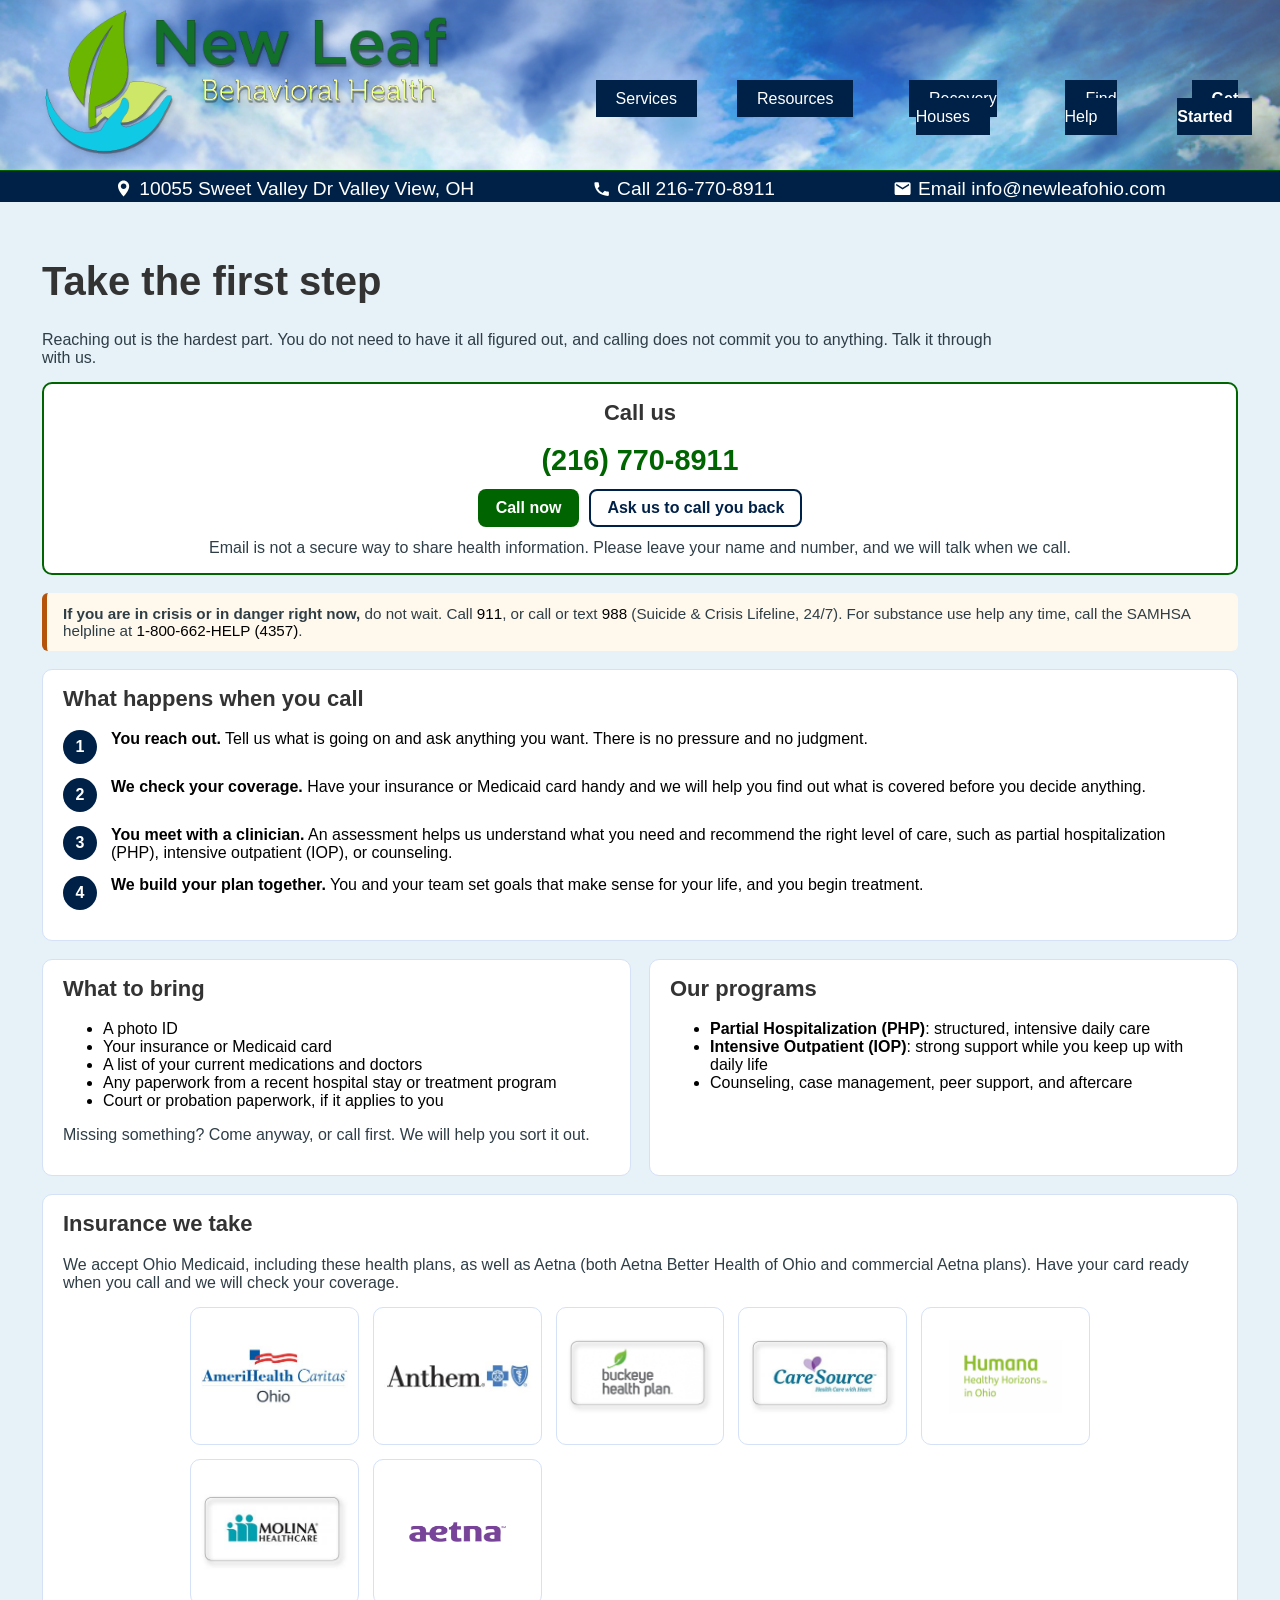
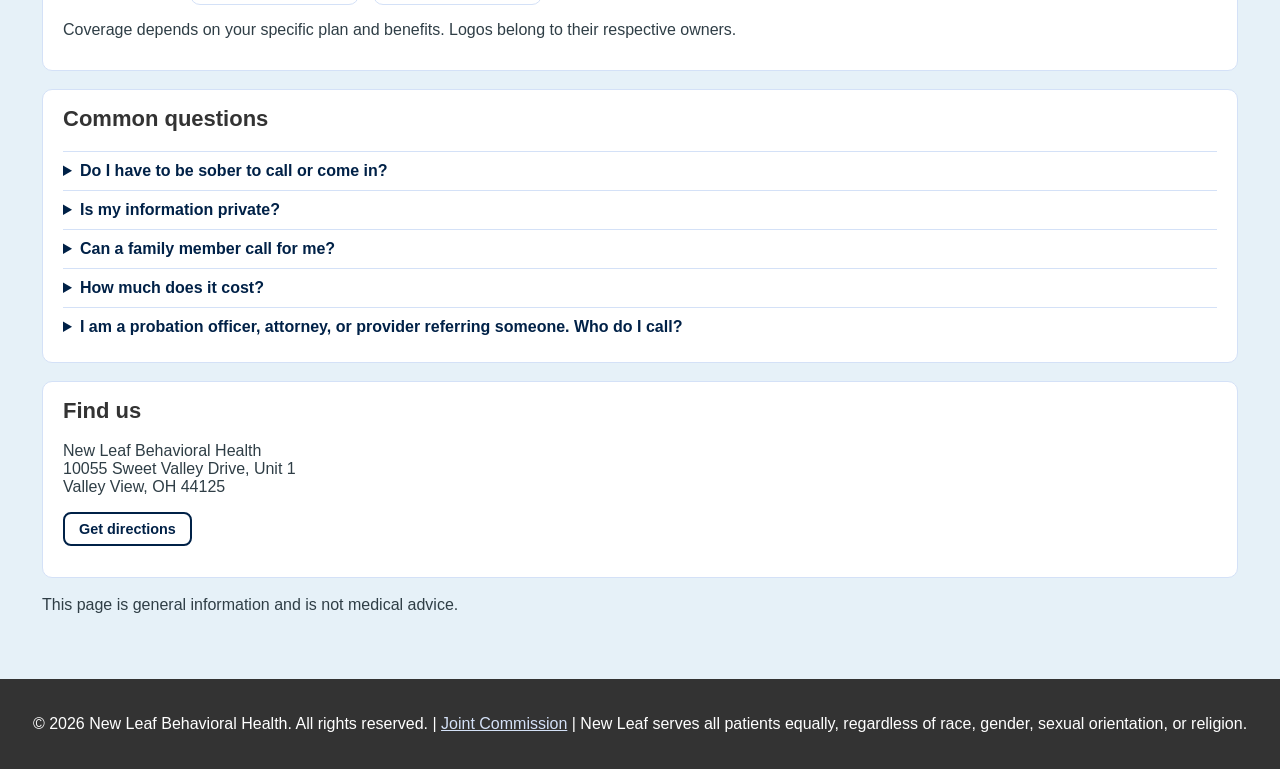
==== get-started.html @ 6cd8bce8 "Initial commit of the New Leaf Behavioral Health website Static site (HTML/CSS/JS) previously deploy" ====
<!DOCTYPE html>
<html lang="en">
<head>
    <meta charset="UTF-8">
    <meta name="viewport" content="width=device-width, initial-scale=1.0">
    <title>Get Started | New Leaf Behavioral Health, Valley View, Ohio</title>
    <meta name="description" content="Ready to start treatment? Call New Leaf Behavioral Health in Valley View, Ohio at (216) 770-8911. Learn what happens when you call, what to bring, and how we protect your privacy.">
    <link rel="icon" href="favicon.png" type="image/png">
    <link rel="stylesheet" href="style.css">
    <link rel="stylesheet" href="directory.css">
</head>
<body>
<div id="header"></div>

<div class="full_width_section" id="GetStarted">
    <h1>Take the first step</h1>
    <p class="page-lead">Reaching out is the hardest part. You do not need to have it all figured out, and calling does not commit you to anything. Talk it through with us.</p>

    <div class="panel cta-panel">
        <h2>Call us</h2>
        <div class="cta-phone"><a href="tel:216-770-8911" style="color:#006400;">(216) 770-8911</a></div>
        <div class="cta-row">
            <a class="btn call" href="tel:216-770-8911">Call now</a>
            <a class="btn ghost" href="mailto:info@newleafohio.com?subject=Please%20call%20me%20back&amp;body=Please%20call%20me%20back.%0D%0A%0D%0AMy%20name%3A%20%0D%0AMy%20phone%20number%3A%20%0D%0ABest%20time%20to%20reach%20me%3A%20%0D%0A%0D%0A(Please%20do%20not%20include%20health%20details%20in%20this%20email.)">Ask us to call you back</a>
        </div>
        <p class="disclaimer" style="margin:12px 0 0;">Email is not a secure way to share health information. Please leave your name and number, and we will talk when we call.</p>
    </div>

    <div class="dir-note warn">
        <strong>If you are in crisis or in danger right now,</strong> do not wait. Call <a href="tel:911">911</a>, or call or text <a href="tel:988">988</a> (Suicide &amp; Crisis Lifeline, 24/7). For substance use help any time, call the SAMHSA helpline at <a href="tel:1-800-662-4357">1-800-662-HELP (4357)</a>.
    </div>

    <div class="panel">
        <h2>What happens when you call</h2>
        <ol class="steps">
            <li><strong>You reach out.</strong> Tell us what is going on and ask anything you want. There is no pressure and no judgment.</li>
            <li><strong>We check your coverage.</strong> Have your insurance or Medicaid card handy and we will help you find out what is covered before you decide anything.</li>
            <li><strong>You meet with a clinician.</strong> An assessment helps us understand what you need and recommend the right level of care, such as partial hospitalization (PHP), intensive outpatient (IOP), or counseling.</li>
            <li><strong>We build your plan together.</strong> You and your team set goals that make sense for your life, and you begin treatment.</li>
        </ol>
    </div>

    <div class="two-col">
        <div class="panel">
            <h2>What to bring</h2>
            <ul>
                <li>A photo ID</li>
                <li>Your insurance or Medicaid card</li>
                <li>A list of your current medications and doctors</li>
                <li>Any paperwork from a recent hospital stay or treatment program</li>
                <li>Court or probation paperwork, if it applies to you</li>
            </ul>
            <p class="disclaimer">Missing something? Come anyway, or call first. We will help you sort it out.</p>
        </div>
        <div class="panel">
            <h2>Our programs</h2>
            <ul>
                <li><a href="whatis/php.html"><strong>Partial Hospitalization (PHP)</strong></a>: structured, intensive daily care</li>
                <li><a href="whatis/iop.html"><strong>Intensive Outpatient (IOP)</strong></a>: strong support while you keep up with daily life</li>
                <li>Counseling, case management, peer support, and aftercare</li>
            </ul>
        </div>
    </div>

    <div class="panel">
        <h2>Insurance we take</h2>
        <p>We accept Ohio Medicaid, including these health plans, as well as Aetna (both Aetna Better Health of Ohio and commercial Aetna plans). Have your card ready when you call and we will check your coverage.</p>
        <div class="ins-grid">
            <figure><img src="insurance/amerihealth-caritas-ohio.jpg" alt="AmeriHealth Caritas Ohio" loading="lazy"></figure>
            <figure><img src="insurance/anthem.jpg" alt="Anthem" loading="lazy"></figure>
            <figure><img src="insurance/buckeye-health-plan.png" alt="Buckeye Health Plan" loading="lazy"></figure>
            <figure><img src="insurance/caresource.jpg" alt="CareSource" loading="lazy"></figure>
            <figure><img src="insurance/humana-healthy-horizons-ohio.png" alt="Humana Healthy Horizons in Ohio" loading="lazy"></figure>
            <figure><img src="insurance/molina-healthcare.jpg" alt="Molina Healthcare" loading="lazy"></figure>
            <figure><img src="insurance/aetna.png" alt="Aetna" loading="lazy"></figure>
        </div>
        <p class="disclaimer">Coverage depends on your specific plan and benefits. Logos belong to their respective owners.</p>
    </div>

    <div class="panel">
        <h2>Common questions</h2>
        <details class="faq">
            <summary>Do I have to be sober to call or come in?</summary>
            <p>No. You do not have to be sober or feel ready to call. If you need medical detox first, we will help you find the right place to start.</p>
        </details>
        <details class="faq">
            <summary>Is my information private?</summary>
            <p>Yes. Your treatment records are protected by federal privacy laws, including HIPAA and 42 CFR Part 2 (the substance use treatment confidentiality rule). We share information only with your written permission, except where the law requires otherwise.</p>
        </details>
        <details class="faq">
            <summary>Can a family member call for me?</summary>
            <p>Yes. Family and friends are welcome to call and ask how treatment works. Without your written permission, we cannot share any information about you, or even confirm that you are a client.</p>
        </details>
        <details class="faq">
            <summary>How much does it cost?</summary>
            <p>It depends on your coverage. Call us with your insurance or Medicaid card and we will tell you what to expect before you commit to anything.</p>
        </details>
        <details class="faq">
            <summary>I am a probation officer, attorney, or provider referring someone. Who do I call?</summary>
            <p>Call the same number, (216) 770-8911, or email <a href="mailto:info@newleafohio.com">info@newleafohio.com</a>.</p>
        </details>
    </div>

    <div class="panel">
        <h2>Find us</h2>
        <p>New Leaf Behavioral Health<br>10055 Sweet Valley Drive, Unit 1<br>Valley View, OH 44125</p>
        <p><a class="btn ghost small" href="https://www.google.com/maps/search/?api=1&amp;query=10055+Sweet+Valley+Drive+Unit+1+Valley+View+OH+44125" target="_blank" rel="noopener">Get directions</a></p>
    </div>

    <p class="disclaimer">This page is general information and is not medical advice.</p>
</div>

<div id="footer"></div>
<script src="header_footer.js" defer></script>
<script src="javascript/highlight.js" defer></script>
<script src="javascript/mob_menu.js" defer></script>
</body>
</html>
---- style.css ----
body {
  font-family: Arial, sans-serif;
  margin: 0;
  padding: 0;
  background-color: #e6f1f8; /* Fixed blue background color */
}

header {
  background-image: url(images/headerBG2.png);
  background-repeat: no-repeat;
  background-position: center center;
  background-size: cover;
  background-color: #e6f1f8; /* fallback color */
  
  height: auto;

}

.branding {
  float: left;
  padding-left: 2%;
}

.responsive-logo {
  max-width: 80%;
  height: auto;
}

@media (max-width: 60.4375em) {
	
	
  .responsive-logo {
    max-width: 70%;
    float: left;
  }
  .branding {
    float: none;
    padding-left: 2%;
  }
  .phone {
    text-align: center;
  }


}


.nav {
  margin-top: 0;
  padding-top: 4.375em;
  height: 100%;
  color: white;
  text-align: center;
  display: none;
  flex-direction: row;
  justify-content: center;
  align-items: center;
  z-index: 1000;
}

.nav a {
  text-decoration: none;
  color: white;
  background-color: #002147;
}

.nav a:hover {
  background-color: #f0f0f0;
  color: #333;
}

.phone {
  margin: 0.0625em 0 0 0;
  color: #2f3e46;
  text-align: center;
  padding-top: 0.3125em;
  padding-left: 0;
  background-color: #002147;
  width: 100%;
  display: flex;
  flex-wrap: wrap;
  text-decoration: none;
  color: #d4e1f7;
  justify-content: space-evenly;
  border-top: 0.0625em solid #006400;
}

.small_phone {
  display: none;
}

.phone a {
  text-decoration: none;
  color: white;
  padding: 0.1875em;
}

.phone a:hover {
  color: #5763f7;
}

.top {
  text-align: center;
  flex: 100%;
  height: auto;
  background-color: rgba(0, 0, 50, 1);
}

.top h1 {
  font-size: 1.25em;
  color: #d4e1f7;
  text-align: center;
}

.top h2 {
  font-size: 1.125em;
  color: #d4e1f7;
}

.intro-text {
  text-align: center;
  padding: 0.3125em;
  background-color: #f4fdf6;
  color: #2a402c;
  font-family: 'Segoe UI', sans-serif;
}

.intro-text h1 {
  font-size: 1.25em;
  margin-bottom: 0.5em;
  color: #143C5A;
}

.intro-text p {
  font-size: 1.2em;
  max-width: 43.75em;
  margin: 0 auto;
}

@media (min-width: 48em) {
  .nav {
    display: flex;
    align-items: center;
    z-index: 1000;
  }
  .nav a {
    text-decoration: none;
    color: white;
    padding: 0.625em 1.25em;
  }
  .menu-toggle {
    display: none;
  }
  .menu.active {
    display: none;
  }
  .extra_pic {
    margin-left: 3.125em;
    position: relative;
    width: 100%;
    max-width: 36.25em;
    min-width: 23.75em;
    float: right;
  }
  .extra_pic img {
    width: 100%;
    max-width: 43.75em;
    min-width: 23.75em;
 
 }

/* ---------- Carousel Section ---------- */

.carousel_container {
    display: flex;
    justify-content: space-between;
    margin: 20px 100px;
    padding: 1px;
    text-align: left;
    font-size: 1em;
}
.carousel {
    margin-left: 0px;
    position: relative;
    width: 100%;
    max-width: 580px;
    min-width: 380px;
    overflow: hidden;
    float: left;
}
}


			
				
/* Mobile styles ---VVVVVVVVVVVVVVVVVVVVV---javascript enabled-------------*/
/* Hamburger Button */
.menu-toggle {
	 padding: 2px 10px; /* More padding = fatter button */
  position: absolute;
  top: 10px;
  right: 15px;
  background-color: rgba(255, 255, 255, 0.2); /* White with 60% opacity */
  border: 1px solid #2f3e46;
  box-shadow: inset 0 0 0 1px white; /* Inner white border */
  font-size: 28px;
  cursor: pointer;
  z-index: 1001;
  color: #2f3e46;
}

.menu-toggle:hover {
  color: #000;
}


/* Hidden by default */

.menu {
  display: none;
  position: absolute;
  top: 50px; /* just below the hamburger */
  right: 15px; /* small margin from the right edge */
  width: 240px; /* typical width */
  background-color: #fff;
  border: 1px solid #ccc;
  border-radius: 8px;
  box-shadow: 0 4px 12px rgba(0, 0, 0, 0.15);
  z-index: 1000;
  padding: 10px 0;
}



/* When menu is active */
.menu.active {
  display: flex;
  flex-direction: column;
  align-items: center;
}

/* Menu list items */
.menu li {
  border-top: 1px solid #e6f1f8;
  list-style: none;
  width: 100%;
  padding: 0;
  margin: 0;
}

.menu a {
  display: block;
  padding: 12px 20px;
  text-align: left;
  color: #333;
  text-decoration: none;
  font-weight: 500;
  transition: background-color 0.3s, color 0.3s;
}

.menu a:hover {
  background-color: #e6f1f8;
  color: #003366;
}

/* Mobile styles ---^^^^^^^^^^^^^^^^^^^^^^^^^^^^^^^^^^^^^^^^^^^^^^^^---javascript enabled-------------*/

        
		




/* Rewritten CSS with em units where appropriate */

.full_width_section {
  background-color: #e6f1f8;
  margin: 1.25em 0.75em;
  padding: 0.625em 1.875em 1.875em 1.875em;
  text-align: left;
  height: auto;
}

.full_width_section h1 {
  font-size: 2.5em;
  color: #333;
}

.full_width_section h2 {
  font-size: 1.375em;
  color: #333;
}

.full_width_section p {
  font-size: 1em;
  color: #2f3e46;
  margin-bottom: 0.9375em;
}

.full_width_section h3 {
  font-size: 1.25em;
  color: black;
  margin-top: 1.25em;
}

.full_width_section a {
  color: black;
  text-decoration: none;
}

.full_width_section a:hover {
  color: #033f5c;
  text-decoration: underline;
}

.full_width_section img {
  width: 100%;
  height: auto;
  display: block;
  margin: 1.25em;
}

footer {
  background-color: #333;
  color: #fff;
  padding: 1.25em;
  text-align: center;
}

.highlighted {
  background-color: white;
}


  
		  /* Add new CSS for mobile view */
        @media (max-width: 910px) 
		
		{
            .nav {
                display: none; /* Hide regular menu on smaller screens */
				 flex-direction: column; /* Align links vertically */
            }
            .menu-toggle {
                display: block; /* Show hamburger menu on smaller screens */
            }
            .sub-menu {
                display: none; /* Hide mobile menu items by default */
            }
            .menu.active .sub-menu {
                display: block; /* Show mobile menu items when menu is active */
            }
            .menu-toggle {
                /* Your styles for the hamburger menu button */
            }
            .sub-menu li {
                /* Your styles for mobile menu items */
            }
			  .
					  .phone
					  {
					 flex-wrap: wrap;
					 flex-direction: column; /* Align links vertically */
					  }
			header	
					{ 
					flex-direction: column; /* Align links vertically */
					}
			
			 .extra_pic
					   {
						display: none;
					   }
        }

		
	@media (min-width: 461px) and (max-width: 767px) {
  

  .carousel_container {
    flex-direction: column;
    align-items: center;
    margin: 0 auto;
    padding: 10px;
  }

  .carousel {
    width: 90%;
    max-width: 500px;
    margin: 0 auto;
	  position: relative;
  }

  .extra_pic {
    display: none;
  }
}
	
	@media (max-width: 460px) {
    header {
  display: flex;
  justify-content: space-between;
  align-items: center;
  
  position: relative;
  z-index: 1000;
}

	
	.small_phone {
        margin: 1px 0 0 0;
        
        padding-top: 5px;
        padding-left: 0;
        background-color: #002147;
        width: 100%;
        display: flex;
        flex-wrap: wrap;
        text-decoration: none;
        color: white;
        justify-content: space-evenly;
        border-top: 1px solid #006400;
        font-size: 0.875em; /* ~14px */
    }

    .small_phone a {
        text-decoration: none;
        color: white;
        padding: 3px;
        font-size: 0.875em;
    }

    .small_phone a:hover {
        color: #5763f7;
    }

    .phone {
        display: none;
    }
	.carousel_container {
    display: flex;
    justify-content: space-between;
    margin: 20px 20px;
    padding: 1px;
    text-align: left;
    font-size: 1em;
}
.carousel {
    margin-left: 0px;
    position: relative;
    width: 100%;
    max-width: 460px;
    min-width: 300px;
    overflow: hidden;
    float: left;
}
}

}

/* ---------- Carousel Section ---------- */


.carousel_container h3 {
    margin-bottom: 10px;
    color: #d4e1f7;
    font-size: 1.125em; /* ~18px */
}

.carousel_container a {
    margin-bottom: 10px;
    color: #d4e1f7;
    font-size: 1em;
}



.carousel-inner {
    position: relative;
    display: flex;
    transition: opacity 0.5s ease-in-out;
}

.carousel-item {
    display: none;
    box-sizing: border-box;
    font-size: 1em;
}

.carousel-item.active {
    display: block;
}

.carousel-item img {
    width: 100%;
    height: auto;
}

.carousel-caption {
    position: absolute;
    bottom: 10px;
    left: 48%;
    transform: translateX(-50%);
    background-color: rgba(0, 0, 0, 0.5);
    color: white;
    padding: 10px;
    border-radius: 5px;
    text-align: center;
    width: 50%;
    font-size: 0.9375em; /* ~15px */
}

.carousel-indicators {
    position: absolute;
    top: 3px;
    left: 36%;
    display: flex;
    justify-content: flex-start;
}

.indicator {
    background-color: rgba(173, 216, 230, 0.5);
    border: none;
    border-radius: 50%;
    width: 12px;
    height: 12px;
    margin: 0 5px;
    cursor: pointer;
    transition: background-color 0.3s, transform 0.3s;
}

.indicator.active {
    background-color: rgba(173, 216, 230, 0.98);
    transform: scale(1.2);
}

.carousel-control {
    position: absolute;
    top: 50%;
    width: 40px;
    height: 40px;
    padding: 0;
    margin-top: -20px;
    color: white;
    background-color: rgba(0, 0, 0, 0.2);
    border: none;
    cursor: pointer;
    font-size: 1.5em;
    transition: background-color 0.3s ease;
    z-index: 10;
}

.prev {
    top: 80%;
    transform: translateY(-50%);
    left: -7px;
}

.next {
    top: 80%;
    transform: translateY(-50%);
    right: 1%;
}

.carousel-control:hover {
    background-color: rgba(0, 0, 0, 0.8);
}
---- directory.css ----
/* Styles for the resource pages (recovery houses, find help, get started).
   Uses the site's existing palette: light blue #e6f1f8, navy #002147, green #006400. */

.page-lead { font-size: 1.1em; max-width: 60em; }

.dir-note {
  background: #fff;
  border-left: 5px solid #002147;
  border-radius: 6px;
  padding: 12px 16px;
  margin: 0 0 18px;
  font-size: 0.95em;
  color: #2f3e46;
}
.dir-note.warn { border-left-color: #b45309; background: #fff8ec; }

.dir-filters {
  background: #fff;
  border: 1px solid #d4e1f7;
  border-radius: 10px;
  padding: 14px 16px;
  margin-bottom: 14px;
}
.dir-filter-row {
  display: grid;
  grid-template-columns: repeat(auto-fit, minmax(180px, 1fr));
  gap: 12px;
}
.dir-filters label { display: block; font-size: 0.85em; color: #2f3e46; font-weight: bold; }
.dir-filters input[type="search"],
.dir-filters select {
  width: 100%;
  margin-top: 4px;
  padding: 9px 10px;
  border: 1px solid #b9c9d9;
  border-radius: 6px;
  font-size: 1em;
  box-sizing: border-box;
  background: #fff;
}
.dir-checks { display: flex; flex-wrap: wrap; gap: 8px 20px; margin-top: 12px; }
.dir-checks label { font-weight: normal; font-size: 0.95em; display: flex; align-items: center; gap: 6px; }
.dir-hint { font-size: 0.85em; color: #4a5a63; margin: 8px 0 0; }

.dir-count { font-weight: bold; color: #002147; margin: 10px 0; }

.dir-grid {
  display: grid;
  grid-template-columns: repeat(auto-fill, minmax(290px, 1fr));
  gap: 16px;
}
.dir-card {
  background: #fff;
  border: 1px solid #d4e1f7;
  border-radius: 10px;
  padding: 14px 16px 16px;
  display: flex;
  flex-direction: column;
}
.full_width_section .dir-card h3 { margin: 0 0 2px; font-size: 1.1em; color: #002147; }
.dir-sub { font-size: 0.85em; color: #4a5a63; margin: 0 0 6px; }
.dir-meta { font-size: 0.92em; color: #2f3e46; margin: 6px 0 0; }
.dir-tags { margin: 8px 0 6px; }
.dir-tags span {
  display: inline-block;
  font-size: 0.8em;
  background: #e6f1f8;
  color: #002147;
  border-radius: 12px;
  padding: 2px 10px;
  margin: 2px 4px 2px 0;
}
.dir-tags span.level { background: #002147; color: #fff; }
.dir-actions { margin-top: auto; padding-top: 10px; display: flex; flex-wrap: wrap; gap: 8px; }

.full_width_section a.btn,
.full_width_section a.btn:hover {
  display: inline-block;
  background: #002147;
  color: #fff;
  padding: 10px 18px;
  border-radius: 8px;
  font-weight: bold;
  text-decoration: none;
}
.full_width_section a.btn.call, .full_width_section a.btn.call:hover { background: #006400; }
.full_width_section a.btn.ghost, .full_width_section a.btn.ghost:hover {
  background: #fff;
  color: #002147;
  border: 2px solid #002147;
  padding: 8px 16px;
}
.full_width_section a.btn.small, .full_width_section a.btn.small:hover { padding: 7px 14px; font-size: 0.9em; }

.panel {
  background: #fff;
  border: 1px solid #d4e1f7;
  border-radius: 10px;
  padding: 16px 20px;
  margin: 0 0 18px;
}
.panel h2 { margin-top: 0; }
.cta-panel { background: #fff; border: 2px solid #006400; text-align: center; }
.cta-panel .cta-phone { font-size: 1.8em; font-weight: bold; margin: 6px 0 12px; }
.cta-row { display: flex; flex-wrap: wrap; gap: 10px; justify-content: center; }

.steps { counter-reset: step; list-style: none; padding: 0; margin: 0; }
.steps li {
  counter-increment: step;
  position: relative;
  padding: 0 0 14px 48px;
  min-height: 34px;
}
.steps li::before {
  content: counter(step);
  position: absolute;
  left: 0;
  top: 0;
  width: 34px;
  height: 34px;
  border-radius: 50%;
  background: #002147;
  color: #fff;
  font-weight: bold;
  display: flex;
  align-items: center;
  justify-content: center;
}
.two-col { display: grid; grid-template-columns: repeat(auto-fit, minmax(260px, 1fr)); gap: 18px; }
details.faq { border-top: 1px solid #d4e1f7; padding: 10px 0; }
details.faq summary { cursor: pointer; font-weight: bold; color: #002147; }
details.faq p { margin: 8px 0 0; }
.disclaimer { font-size: 0.85em; color: #4a5a63; }

/* Insurance logos */
.ins-grid {
  display: grid;
  grid-template-columns: repeat(auto-fit, minmax(150px, 1fr));
  gap: 14px;
  max-width: 900px;
  margin: 14px auto;
}
.ins-grid figure {
  margin: 0;
  background: #fff;
  border: 1px solid #d4e1f7;
  border-radius: 10px;
  padding: 10px;
  display: flex;
  align-items: center;
  justify-content: center;
  min-height: 96px;
}
.ins-grid img { max-width: 100%; max-height: 84px; height: auto; }
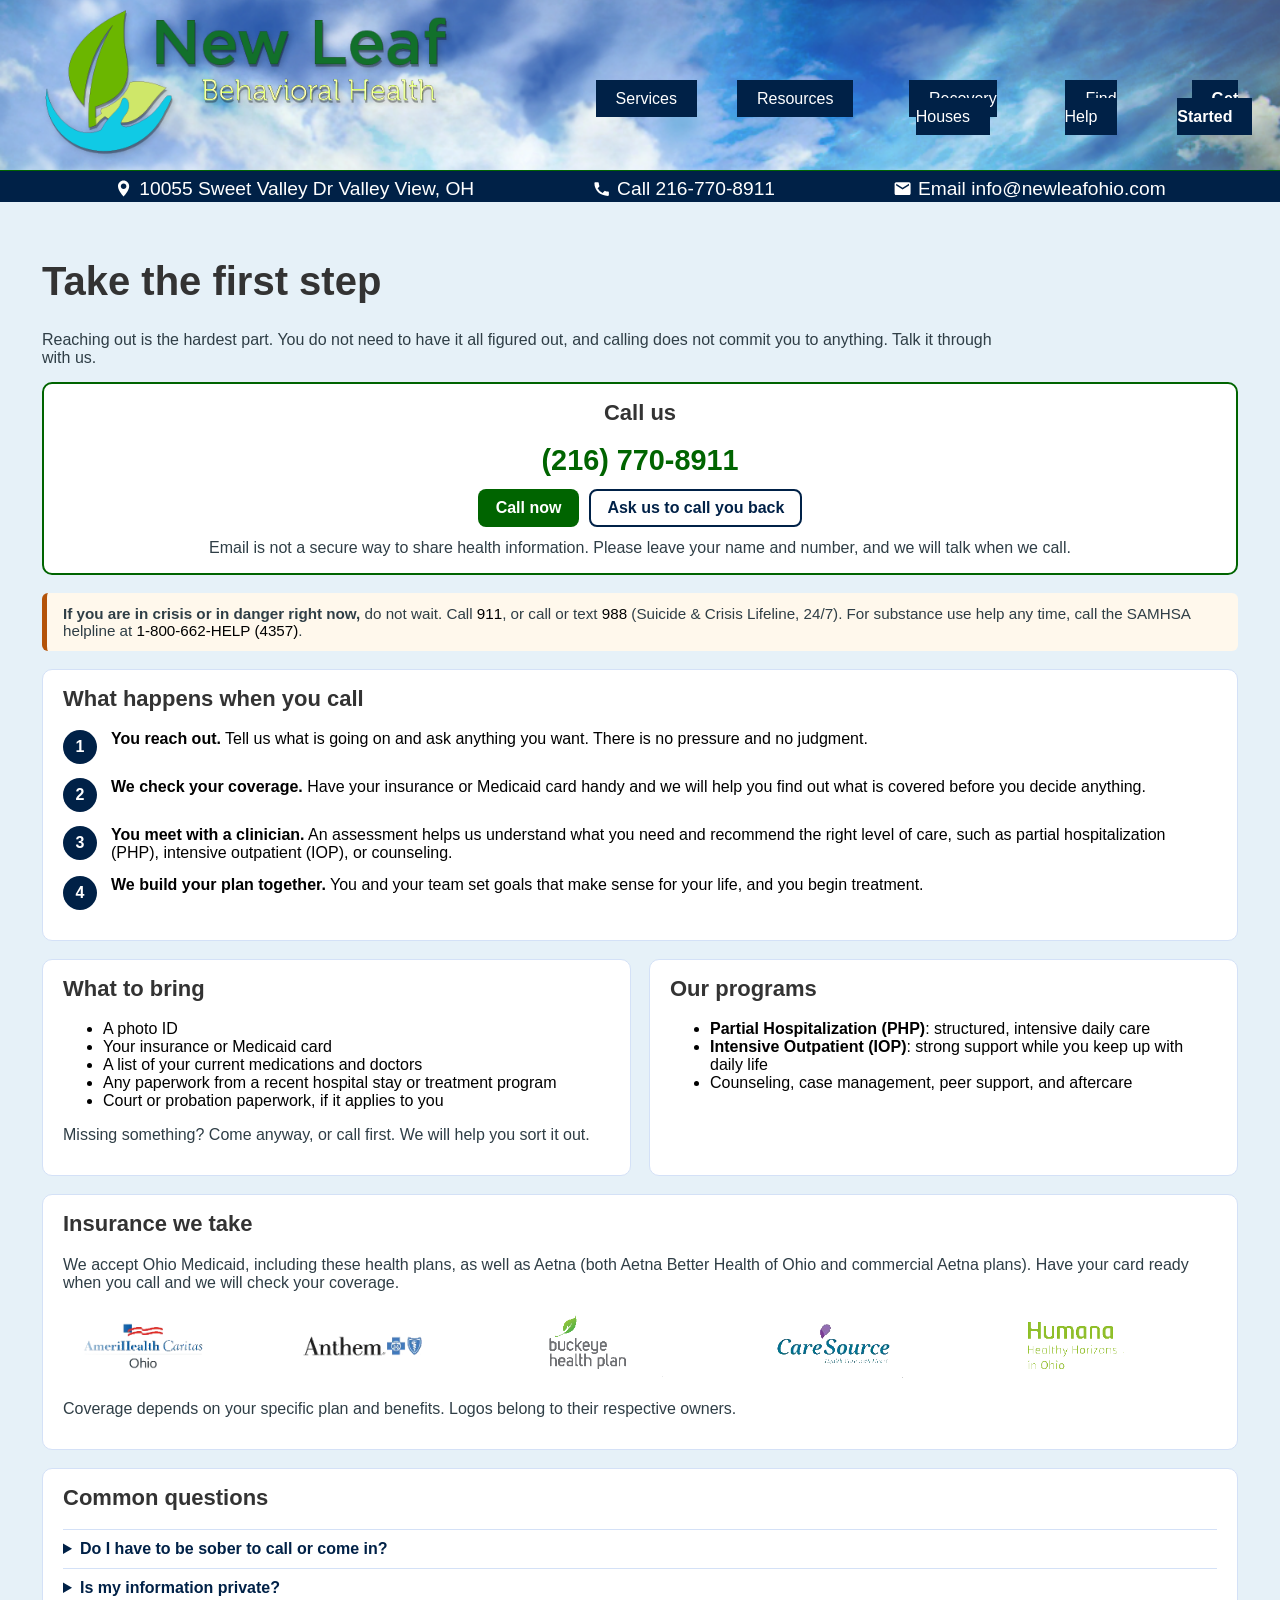
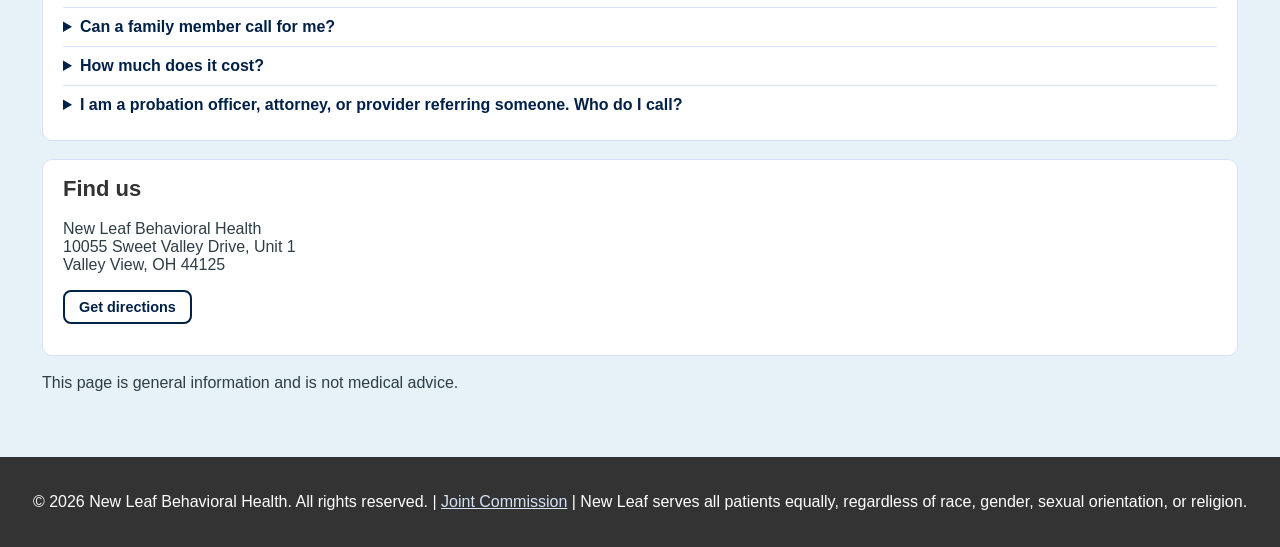
==== commit 31560d63: "Make insurance logos transparent PNGs, add auto-scrolling carousel Replaces the white/gray boxed log" ====
--- a/get-started.html
+++ b/get-started.html
@@ -65,14 +65,25 @@
     <div class="panel">
         <h2>Insurance we take</h2>
         <p>We accept Ohio Medicaid, including these health plans, as well as Aetna (both Aetna Better Health of Ohio and commercial Aetna plans). Have your card ready when you call and we will check your coverage.</p>
-        <div class="ins-grid">
-            <figure><img src="insurance/amerihealth-caritas-ohio.jpg" alt="AmeriHealth Caritas Ohio" loading="lazy"></figure>
-            <figure><img src="insurance/anthem.jpg" alt="Anthem" loading="lazy"></figure>
+        <div class="ins-marquee">
+          <div class="ins-track">
+            <figure><img src="insurance/amerihealth-caritas-ohio.png" alt="AmeriHealth Caritas Ohio" loading="lazy"></figure>
+            <figure><img src="insurance/anthem.png" alt="Anthem" loading="lazy"></figure>
             <figure><img src="insurance/buckeye-health-plan.png" alt="Buckeye Health Plan" loading="lazy"></figure>
-            <figure><img src="insurance/caresource.jpg" alt="CareSource" loading="lazy"></figure>
+            <figure><img src="insurance/caresource.png" alt="CareSource" loading="lazy"></figure>
             <figure><img src="insurance/humana-healthy-horizons-ohio.png" alt="Humana Healthy Horizons in Ohio" loading="lazy"></figure>
-            <figure><img src="insurance/molina-healthcare.jpg" alt="Molina Healthcare" loading="lazy"></figure>
+            <figure><img src="insurance/molina-healthcare.png" alt="Molina Healthcare" loading="lazy"></figure>
             <figure><img src="insurance/aetna.png" alt="Aetna" loading="lazy"></figure>
+            <div class="ins-track-dup" aria-hidden="true">
+              <figure><img src="insurance/amerihealth-caritas-ohio.png" alt="" loading="lazy"></figure>
+              <figure><img src="insurance/anthem.png" alt="" loading="lazy"></figure>
+              <figure><img src="insurance/buckeye-health-plan.png" alt="" loading="lazy"></figure>
+              <figure><img src="insurance/caresource.png" alt="" loading="lazy"></figure>
+              <figure><img src="insurance/humana-healthy-horizons-ohio.png" alt="" loading="lazy"></figure>
+              <figure><img src="insurance/molina-healthcare.png" alt="" loading="lazy"></figure>
+              <figure><img src="insurance/aetna.png" alt="" loading="lazy"></figure>
+            </div>
+          </div>
         </div>
         <p class="disclaimer">Coverage depends on your specific plan and benefits. Logos belong to their respective owners.</p>
     </div>
--- a/directory.css
+++ b/directory.css
@@ -132,23 +132,58 @@
 details.faq p { margin: 8px 0 0; }
 .disclaimer { font-size: 0.85em; color: #4a5a63; }
 
-/* Insurance logos */
-.ins-grid {
-  display: grid;
-  grid-template-columns: repeat(auto-fit, minmax(150px, 1fr));
-  gap: 14px;
-  max-width: 900px;
-  margin: 14px auto;
+/* Insurance logos -- transparent PNGs scrolling in a continuous marquee.
+   Two identical copies of the logo set sit side by side in one flex track
+   (the second copy is aria-hidden, decorative only); animating the track
+   exactly -50% loops seamlessly since that's precisely the width of one
+   copy. */
+.ins-marquee {
+  max-width: 100%;
+  overflow: hidden;
+  margin: 18px auto;
+  -webkit-mask-image: linear-gradient(to right, transparent, #000 6%, #000 94%, transparent);
+  mask-image: linear-gradient(to right, transparent, #000 6%, #000 94%, transparent);
 }
-.ins-grid figure {
+.ins-track {
+  display: flex;
+  align-items: center;
+  width: max-content;
+  gap: 56px;
+  animation: ins-scroll 32s linear infinite;
+}
+.ins-track-dup {
+  display: contents;
+}
+.ins-marquee:hover .ins-track,
+.ins-marquee:focus-within .ins-track {
+  animation-play-state: paused;
+}
+.ins-track figure {
   margin: 0;
-  background: #fff;
-  border: 1px solid #d4e1f7;
-  border-radius: 10px;
-  padding: 10px;
+  flex: 0 0 auto;
   display: flex;
   align-items: center;
   justify-content: center;
-  min-height: 96px;
+  height: 72px;
 }
-.ins-grid img { max-width: 100%; max-height: 84px; height: auto; }
+.ins-track img {
+  max-width: 150px;
+  max-height: 64px;
+  width: auto;
+  height: auto;
+}
+@keyframes ins-scroll {
+  from { transform: translateX(0); }
+  to { transform: translateX(-50%); }
+}
+@media (prefers-reduced-motion: reduce) {
+  .ins-track {
+    animation: none;
+    flex-wrap: wrap;
+    width: auto;
+    justify-content: center;
+  }
+  .ins-track-dup {
+    display: none;
+  }
+}
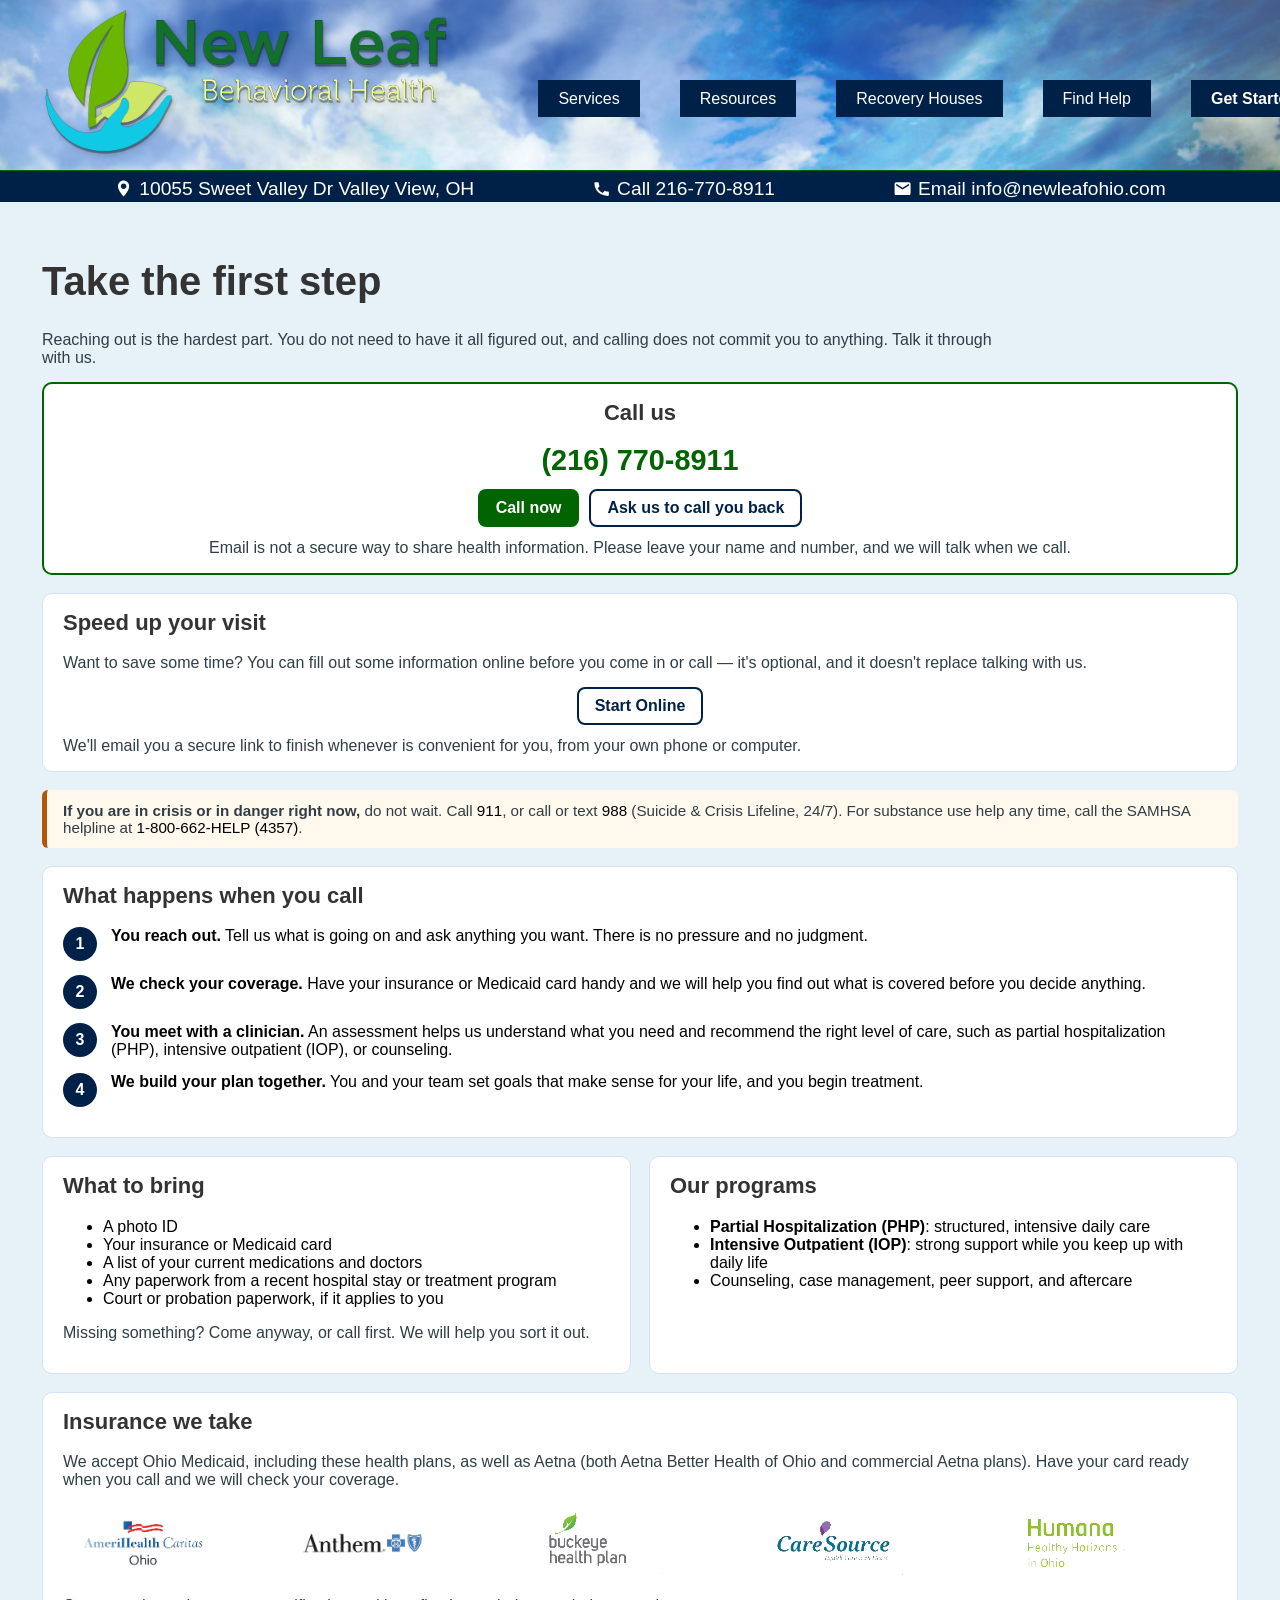
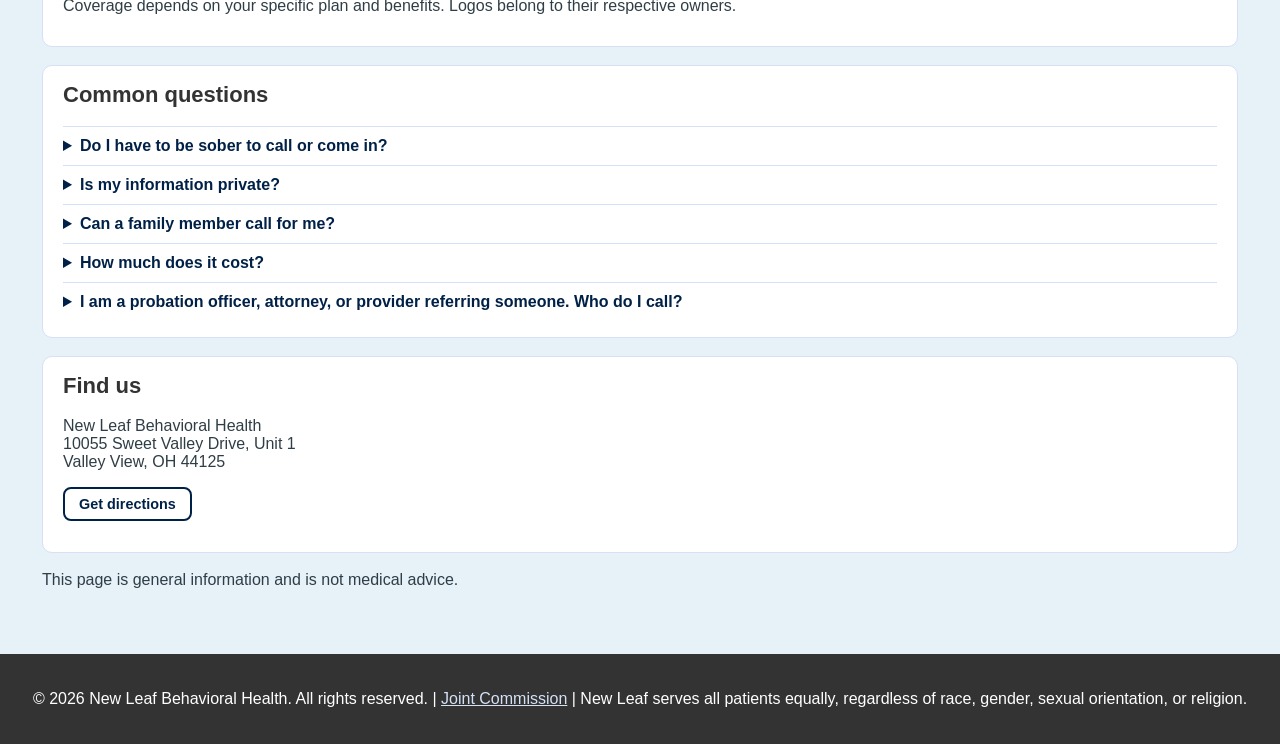
==== commit 27e9b473: "Add "Speed up your visit" online-intake panel (preview branch) Links to the test EMR server for now," ====
--- a/get-started.html
+++ b/get-started.html
@@ -24,6 +24,17 @@
             <a class="btn ghost" href="mailto:info@newleafohio.com?subject=Please%20call%20me%20back&amp;body=Please%20call%20me%20back.%0D%0A%0D%0AMy%20name%3A%20%0D%0AMy%20phone%20number%3A%20%0D%0ABest%20time%20to%20reach%20me%3A%20%0D%0A%0D%0A(Please%20do%20not%20include%20health%20details%20in%20this%20email.)">Ask us to call you back</a>
         </div>
         <p class="disclaimer" style="margin:12px 0 0;">Email is not a secure way to share health information. Please leave your name and number, and we will talk when we call.</p>
+    </div>
+
+    <div class="panel">
+        <h2>Speed up your visit</h2>
+        <p>Want to save some time? You can fill out some information online before you come in or call &mdash; it's optional, and it doesn't replace talking with us.</p>
+        <div class="cta-row">
+            <a class="btn ghost" href="http://44.212.195.197:8081/custom/nlbh/kiosk/request_intake.php">Start Online</a>
+            <!-- TESTING ONLY: points at the dev/test EMR server so this can be tried before production has custom/nlbh/ deployed.
+                 Swap back to https://staff.newleafohio.com/custom/nlbh/kiosk/request_intake.php once that deployment happens. -->
+        </div>
+        <p class="disclaimer" style="margin:12px 0 0;">We'll email you a secure link to finish whenever is convenient for you, from your own phone or computer.</p>
     </div>
 
     <div class="dir-note warn">
--- a/style.css
+++ b/style.css
@@ -147,7 +147,12 @@
   .nav a {
     text-decoration: none;
     color: white;
-    padding: 0.625em 1.25em;
+    padding: clamp(0.4em, 1.4vw, 0.625em) clamp(0.5em, 1.8vw, 1.25em);
+    font-size: clamp(0.8rem, 0.7rem + 0.6vw, 1rem);
+    white-space: nowrap;
+  }
+  .nav {
+    flex-wrap: nowrap;
   }
   .menu-toggle {
     display: none;
@@ -335,7 +340,7 @@
 
   
 		  /* Add new CSS for mobile view */
-        @media (max-width: 910px) 
+        @media (max-width: 1180px)
 		
 		{
             .nav {
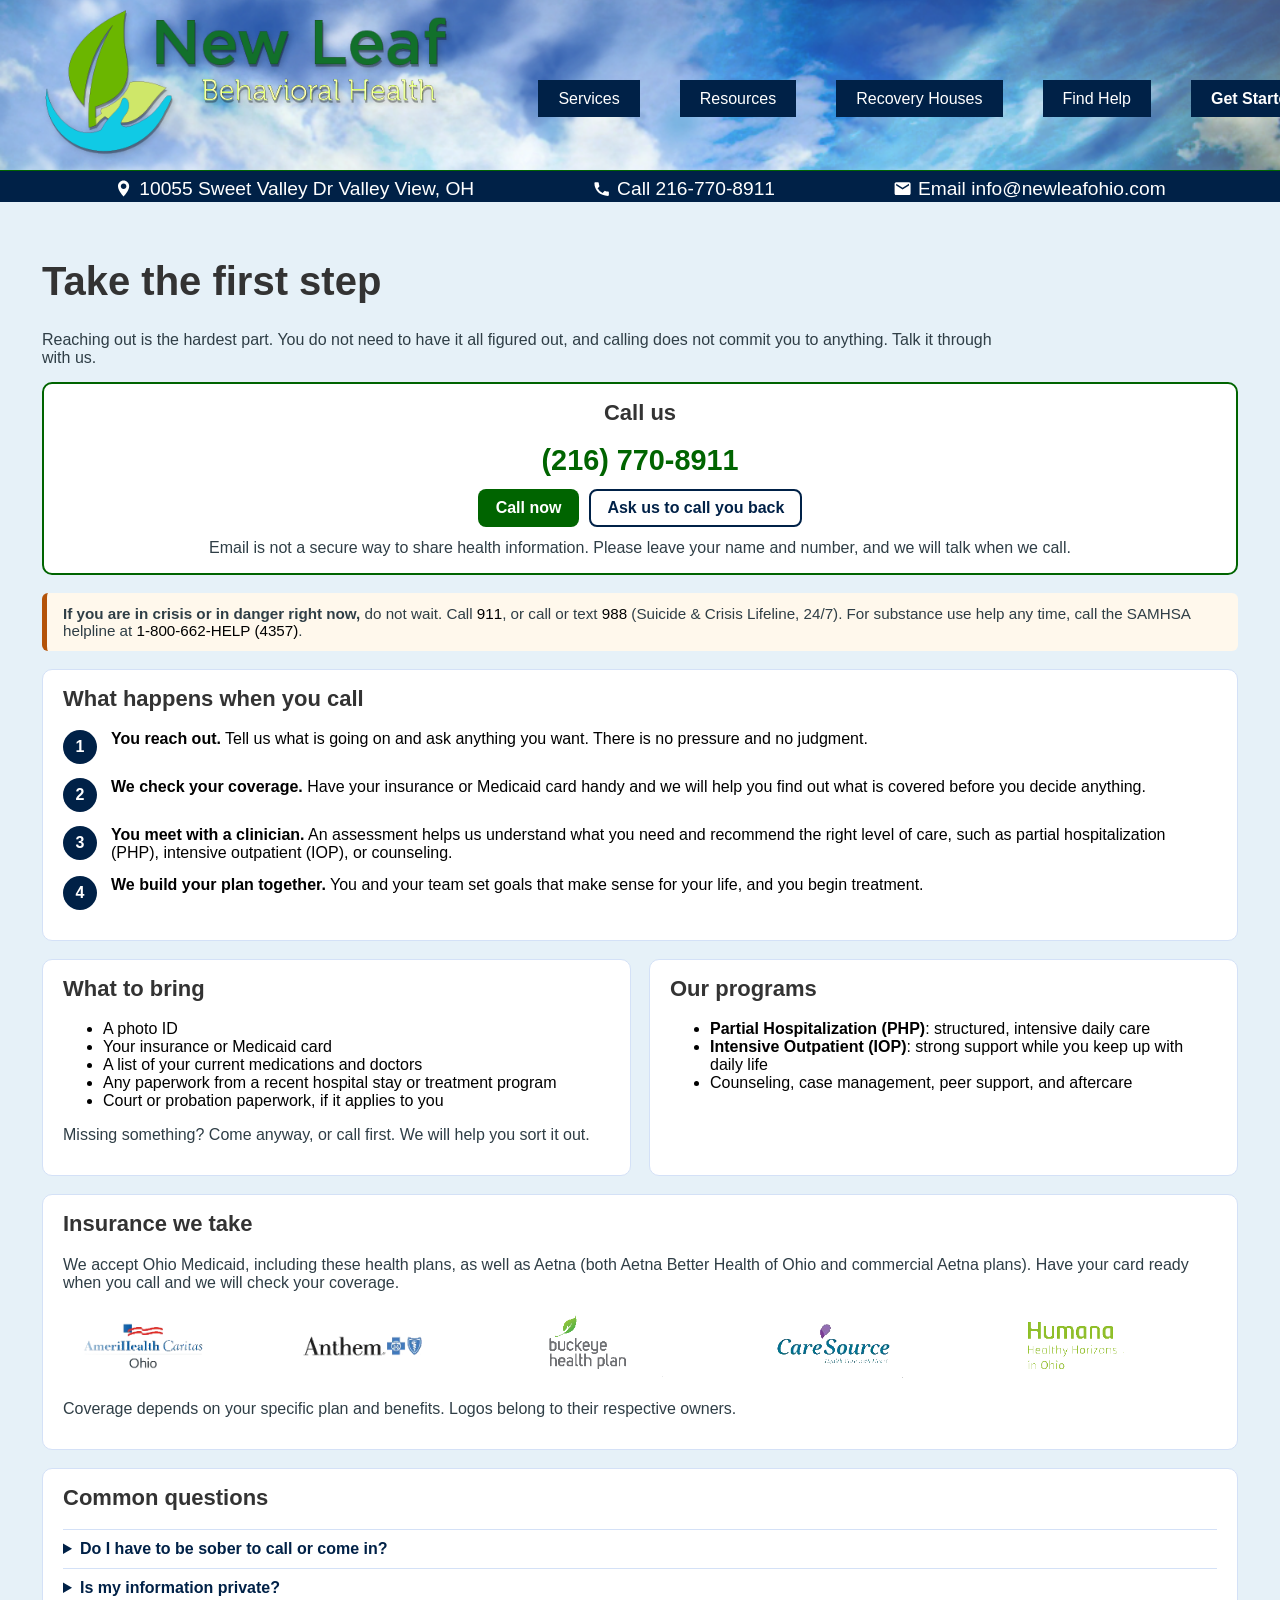
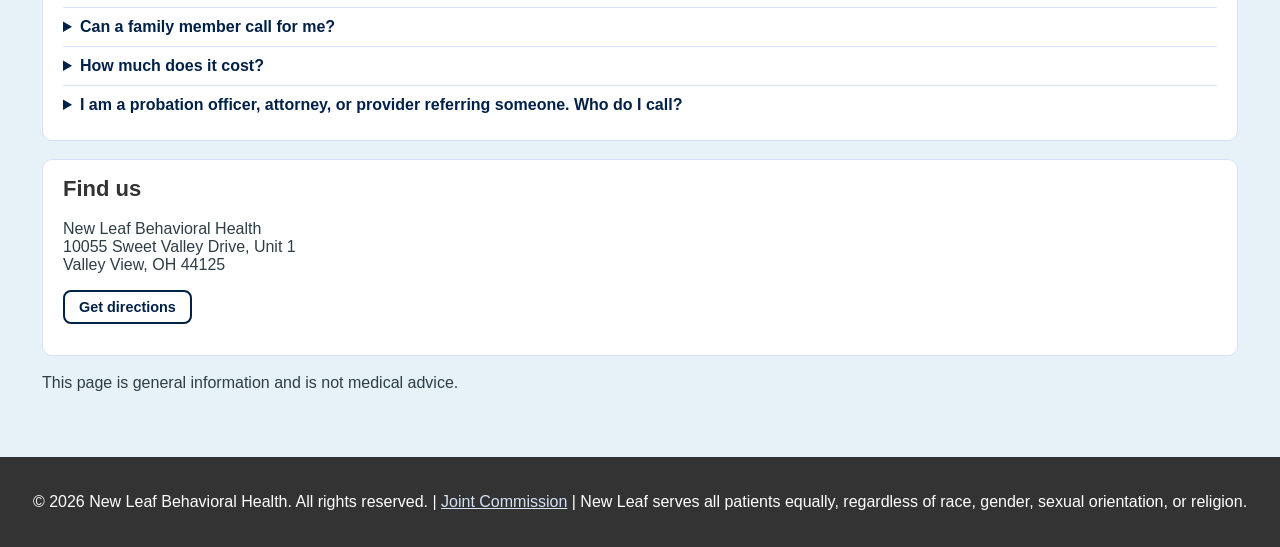
==== commit 79411a81: "Hide the online-intake panel behind a Konami-code reveal The panel is no longer in get-started.html'" ====
--- a/get-started.html
+++ b/get-started.html
@@ -26,16 +26,18 @@
         <p class="disclaimer" style="margin:12px 0 0;">Email is not a secure way to share health information. Please leave your name and number, and we will talk when we call.</p>
     </div>
 
-    <div class="panel">
-        <h2>Speed up your visit</h2>
-        <p>Want to save some time? You can fill out some information online before you come in or call &mdash; it's optional, and it doesn't replace talking with us.</p>
-        <div class="cta-row">
-            <a class="btn ghost" href="http://44.212.195.197:8081/custom/nlbh/kiosk/request_intake.php">Start Online</a>
-            <!-- TESTING ONLY: points at the dev/test EMR server so this can be tried before production has custom/nlbh/ deployed.
-                 Swap back to https://staff.newleafohio.com/custom/nlbh/kiosk/request_intake.php once that deployment happens. -->
-        </div>
-        <p class="disclaimer" style="margin:12px 0 0;">We'll email you a secure link to finish whenever is convenient for you, from your own phone or computer.</p>
-    </div>
+    <!--
+        "Speed up your visit" online-intake panel is intentionally NOT in
+        this static HTML -- see the script at the bottom of this page. It's
+        built and inserted by JavaScript only after a key-sequence "cheat
+        code" is entered, so a search engine (which reads this file as-is
+        and doesn't type key sequences) never sees or indexes this text,
+        and a normal visitor scrolling the page never sees the panel either.
+        TESTING ONLY right now: it points at the dev/test EMR server. Swap
+        it to https://staff.newleafohio.com/custom/nlbh/kiosk/request_intake.php
+        once custom/nlbh/ is deployed to production.
+    -->
+    <div id="nlbh-hidden-intake-slot"></div>
 
     <div class="dir-note warn">
         <strong>If you are in crisis or in danger right now,</strong> do not wait. Call <a href="tel:911">911</a>, or call or text <a href="tel:988">988</a> (Suicide &amp; Crisis Lifeline, 24/7). For substance use help any time, call the SAMHSA helpline at <a href="tel:1-800-662-4357">1-800-662-HELP (4357)</a>.
@@ -136,5 +138,6 @@
 <script src="header_footer.js" defer></script>
 <script src="javascript/highlight.js" defer></script>
 <script src="javascript/mob_menu.js" defer></script>
+<script src="javascript/hidden-intake-panel.js" defer></script>
 </body>
 </html>
